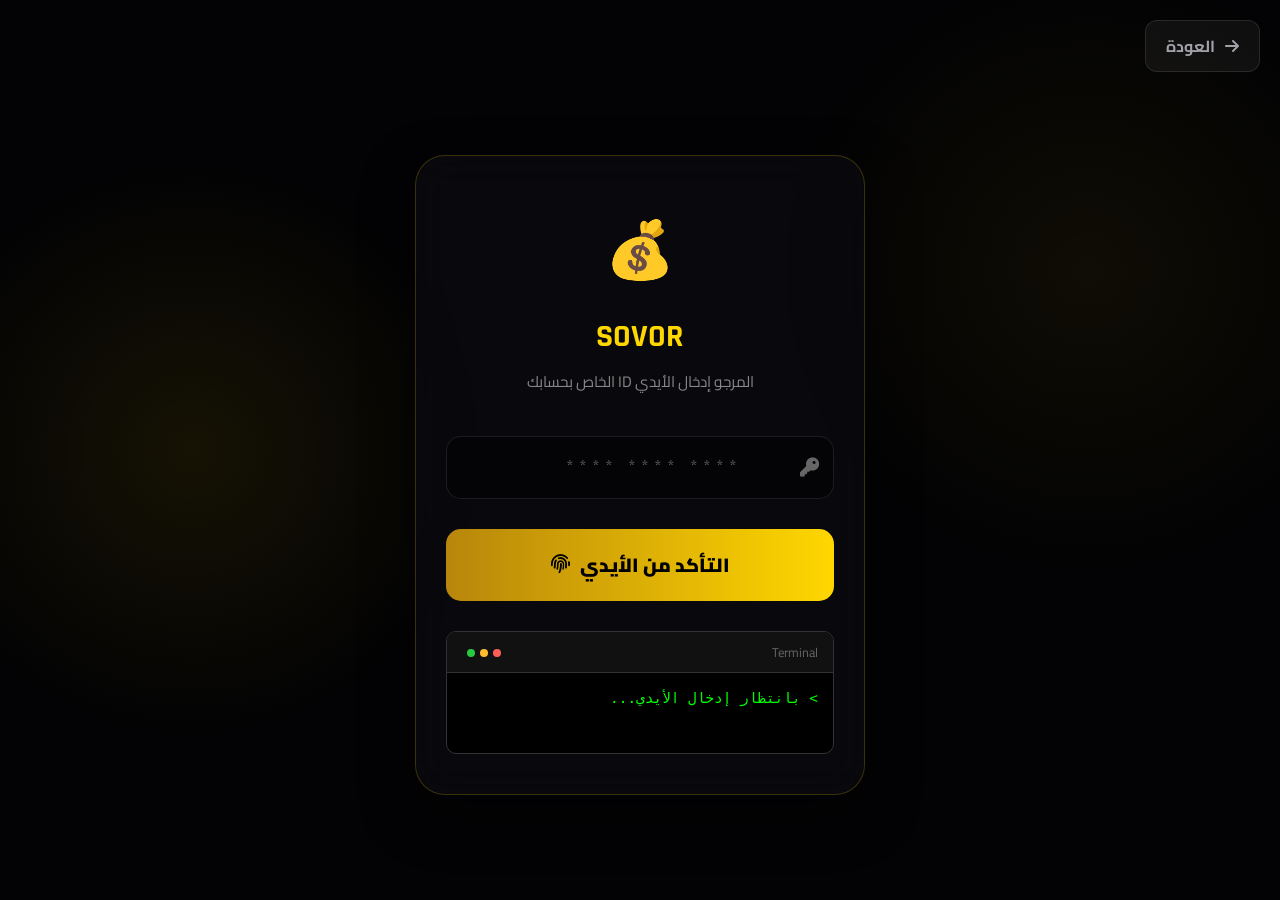
==== login.html @ d477f58d "Add files via upload" ====
<!DOCTYPE html>
<html lang="ar" dir="rtl">
<head>
    <meta charset="UTF-8">
    <meta name="viewport" content="width=device-width, initial-scale=1.0">
    <title>SOVOR GOLD | AUTHENTICATION</title>
    <link rel="stylesheet" href="login.css">
    <link href="https://fonts.googleapis.com/css2?family=Cairo:wght@400;700;900&family=Rajdhani:wght@600;700&display=swap" rel="stylesheet">
    <link rel="stylesheet" href="https://cdnjs.cloudflare.com/ajax/libs/font-awesome/6.4.0/css/all.min.css">
</head>
<body>
    <div class="cyber-bg"></div>
    <a href="index.html" class="btn-back"><i class="fa-solid fa-arrow-right"></i><span>العودة</span></a>

    <main class="auth-container">
        <div class="auth-box">
            <div class="auth-header">
                <div class="emoji-logo" style="font-size: 3.5rem; margin-bottom: 15px;">💰</div>
                <h2> SOVOR</h2>
                <p>  المرجو إدخال الأيدي ID الخاص بحسابك </p>
            </div>

            <div class="input-wrapper">
                <i class="fa-solid fa-key input-icon"></i>
                <input type="password" id="secret-key" placeholder="**** **** ****" autocomplete="off">
                <div class="input-line"></div>
            </div>

            <button id="auth-submit" class="btn-auth">
                <span> التأكد من الأيدي</span>
                <i class="fa-solid fa-fingerprint"></i>
            </button>

            <div class="terminal-box" id="terminal">
                <div class="term-header"><span>Terminal</span><span class="dots"><span></span><span></span><span></span></span></div>
                <div class="term-content" id="term-output">> بانتظار إدخال الأيدي...</div>
            </div>
        </div>
    </main>
    <script src="login.js"></script>
</body>
</html>
---- login.css ----
* { margin: 0; padding: 0; box-sizing: border-box; font-family: 'Cairo', sans-serif; }
body { background-color: #030305; color: #fff; min-height: 100vh; display: flex; flex-direction: column; overflow-x: hidden; }
.cyber-bg { position: fixed; top: 0; left: 0; width: 100%; height: 100%; background: radial-gradient(circle at 15% 50%, rgba(255, 215, 0, 0.08), transparent 25%), radial-gradient(circle at 85% 30%, rgba(255, 215, 0, 0.05), transparent 25%); z-index: -1; }
.btn-back { position: absolute; top: 20px; right: 20px; display: flex; align-items: center; gap: 10px; color: #A1A1AA; text-decoration: none; font-weight: bold; padding: 10px 20px; background: rgba(255,255,255,0.05); border-radius: 12px; border: 1px solid rgba(255,255,255,0.1); transition: all 0.3s ease; z-index: 10; }
.btn-back:hover { color: #FFD700; border-color: #FFD700; background: rgba(255, 215, 0, 0.1); transform: translateX(-5px); }
.auth-container { flex: 1; display: flex; align-items: center; justify-content: center; padding: 20px; margin-top: 50px; }
.auth-box { width: 100%; max-width: 450px; background: rgba(10, 10, 15, 0.8); backdrop-filter: blur(20px); border: 1px solid rgba(255, 215, 0, 0.2); border-radius: 30px; padding: 40px 30px; box-shadow: 0 20px 50px rgba(0, 0, 0, 0.5); text-align: center; }
.auth-header h2 { font-family: 'Rajdhani', sans-serif; font-size: 2rem; margin-bottom: 10px; color: #FFD700; }
.auth-header p { color: #888; font-size: 0.95rem; margin-bottom: 40px; }
.input-wrapper { position: relative; margin-bottom: 30px; }
.input-icon { position: absolute; right: 15px; top: 50%; transform: translateY(-50%); color: #666; font-size: 1.2rem; transition: 0.3s; }
.input-wrapper input { width: 100%; background: rgba(0,0,0,0.5); border: 1px solid rgba(255,255,255,0.1); border-radius: 15px; padding: 18px 18px 18px 45px; color: #FFD700; font-size: 1.2rem; text-align: center; outline: none; transition: 0.3s; letter-spacing: 5px; font-family: 'Rajdhani', sans-serif; }
.input-wrapper input:focus { border-color: transparent; box-shadow: 0 0 20px rgba(255, 215, 0, 0.1); }
.input-wrapper input:focus ~ .input-icon { color: #FFD700; }
.input-line { position: absolute; bottom: -2px; left: 50%; width: 0; height: 2px; background: #FFD700; transition: 0.4s ease; transform: translateX(-50%); box-shadow: 0 0 10px #FFD700; }
.input-wrapper input:focus ~ .input-line { width: 100%; }
.btn-auth { width: 100%; padding: 18px; border: none; border-radius: 15px; background: linear-gradient(90deg, #b8860b, #FFD700, #b8860b); background-size: 200% auto; color: #000; font-size: 1.2rem; font-weight: 900; cursor: pointer; display: flex; align-items: center; justify-content: center; gap: 10px; transition: 0.5s; margin-bottom: 30px; }
.btn-auth:hover { background-position: right center; box-shadow: 0 10px 20px rgba(255, 215, 0, 0.3); transform: scale(1.02); }
.terminal-box { background: #000; border: 1px solid #333; border-radius: 10px; overflow: hidden; text-align: right; }
.term-header { background: #111; padding: 8px 15px; display: flex; justify-content: space-between; align-items: center; font-size: 0.8rem; color: #666; font-family: monospace; border-bottom: 1px solid #333; }
.dots span { display: inline-block; width: 8px; height: 8px; border-radius: 50%; background: #333; margin-left: 5px; }
.dots span:nth-child(1) { background: #ff5f56; } .dots span:nth-child(2) { background: #ffbd2e; } .dots span:nth-child(3) { background: #27c93f; }
.term-content { padding: 15px; font-family: monospace; font-size: 0.9rem; color: #0f0; min-height: 80px; line-height: 1.5; }
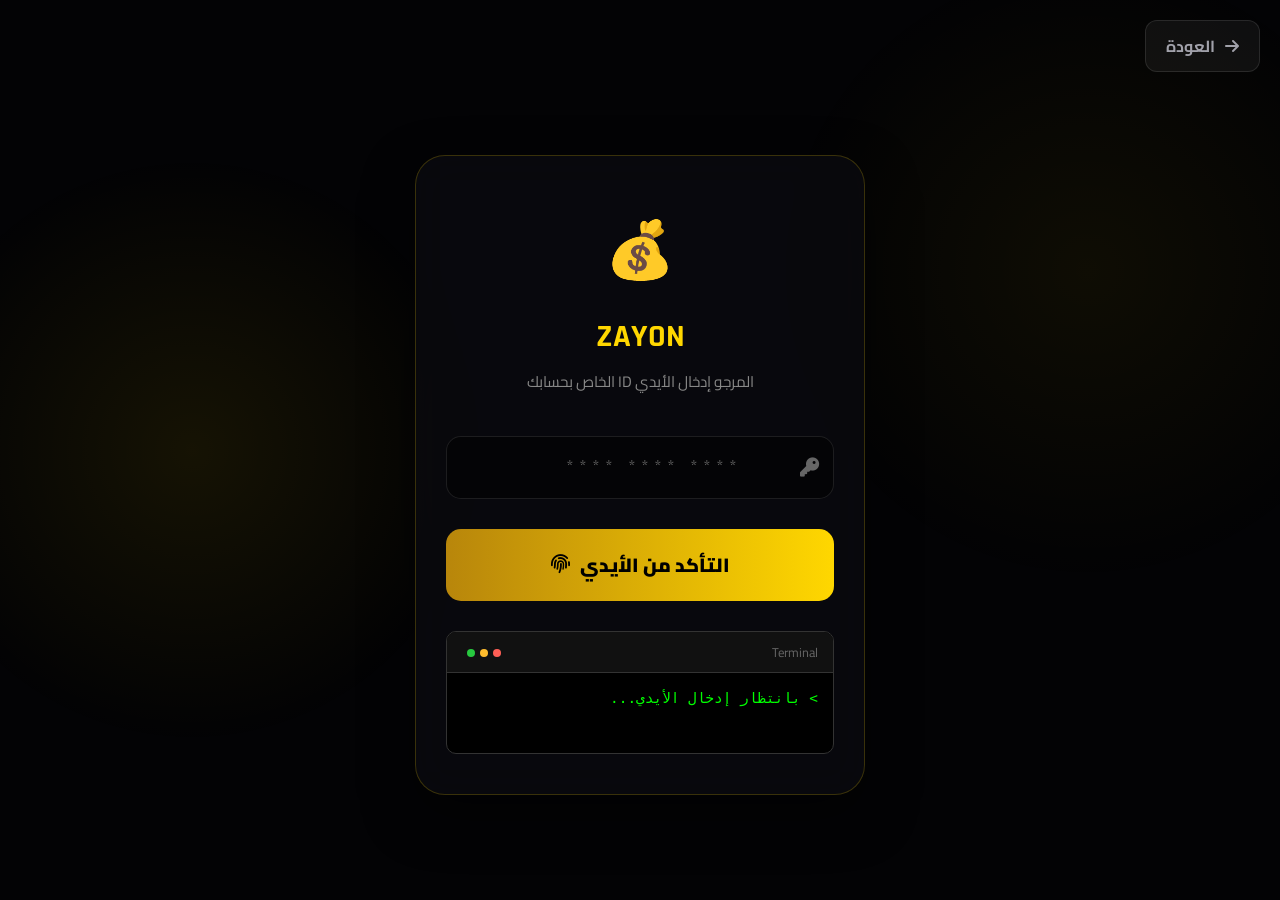
==== commit 5ac3736b: "Update login.html" ====
--- a/login.html
+++ b/login.html
@@ -16,7 +16,7 @@
         <div class="auth-box">
             <div class="auth-header">
                 <div class="emoji-logo" style="font-size: 3.5rem; margin-bottom: 15px;">💰</div>
-                <h2> SOVOR</h2>
+                <h2> ZAYON</h2>
                 <p>  المرجو إدخال الأيدي ID الخاص بحسابك </p>
             </div>
 
@@ -39,4 +39,4 @@
     </main>
     <script src="login.js"></script>
 </body>
-</html>+</html>
